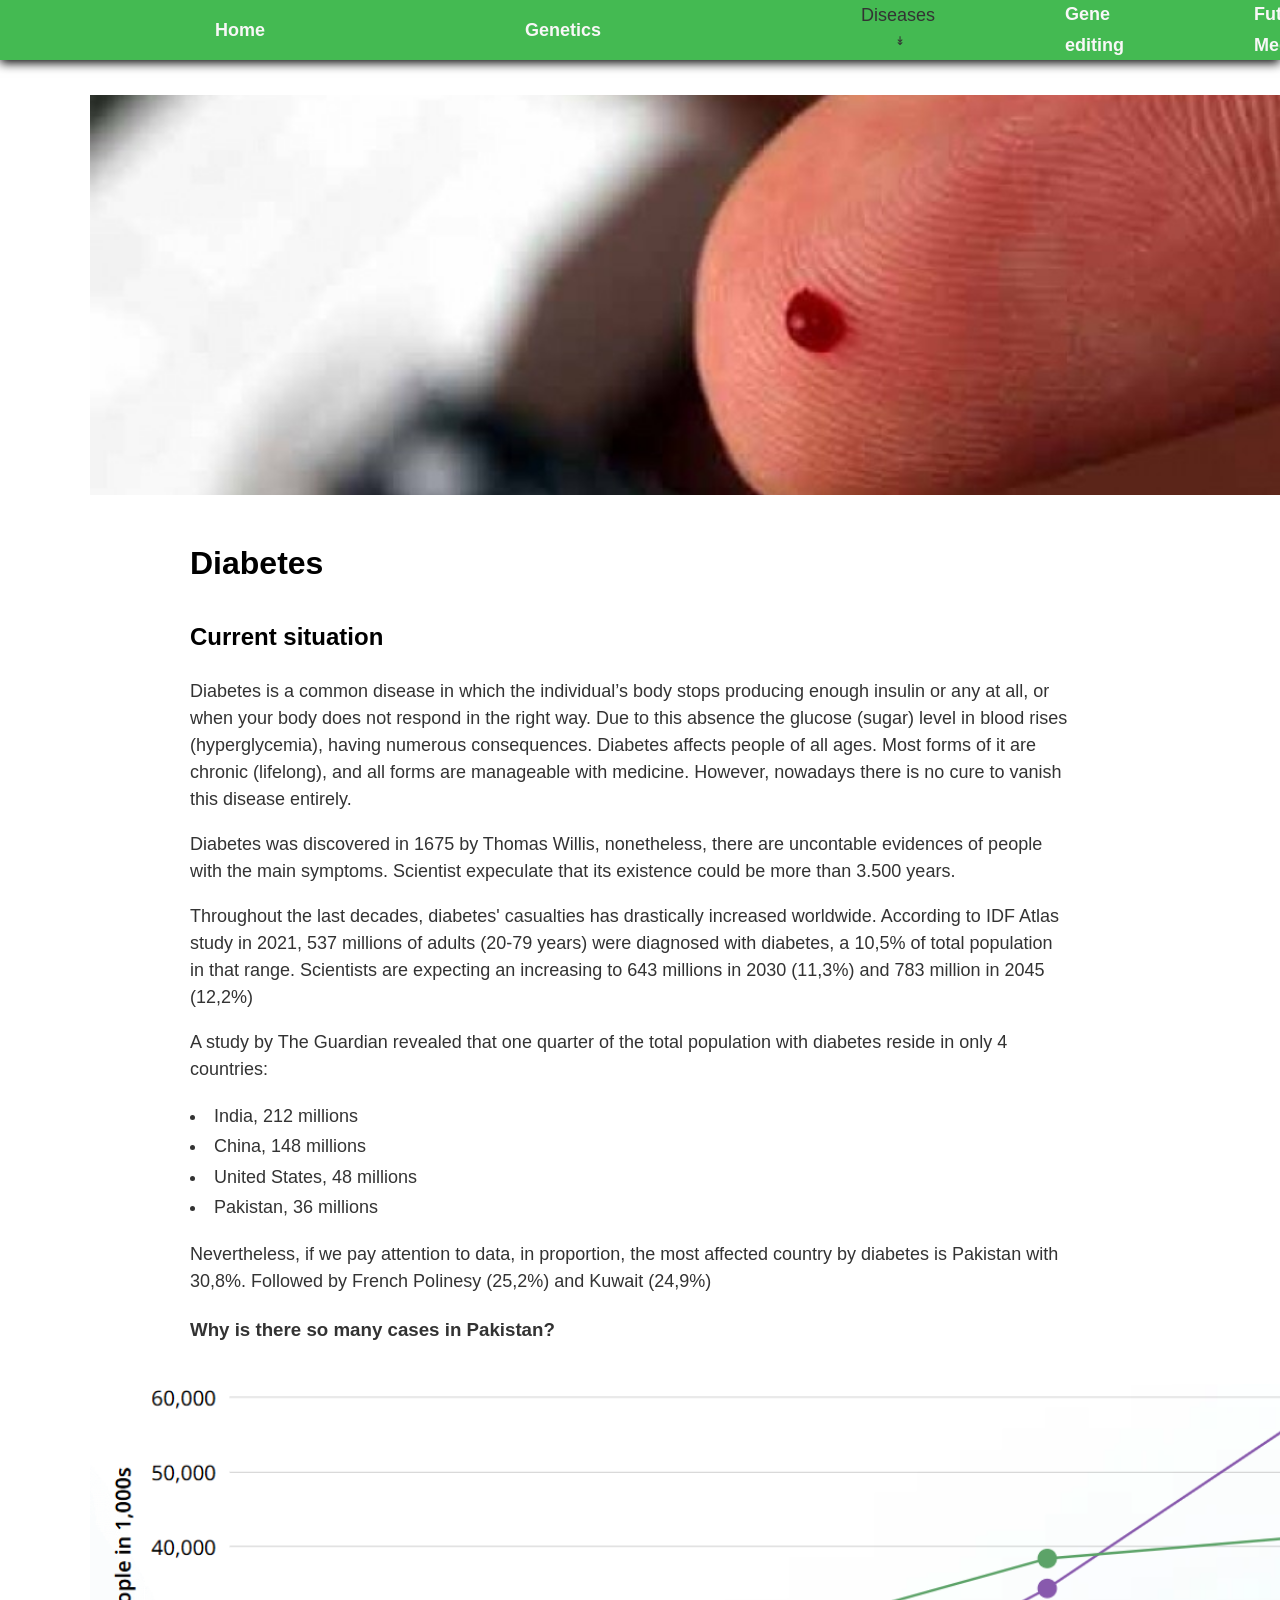
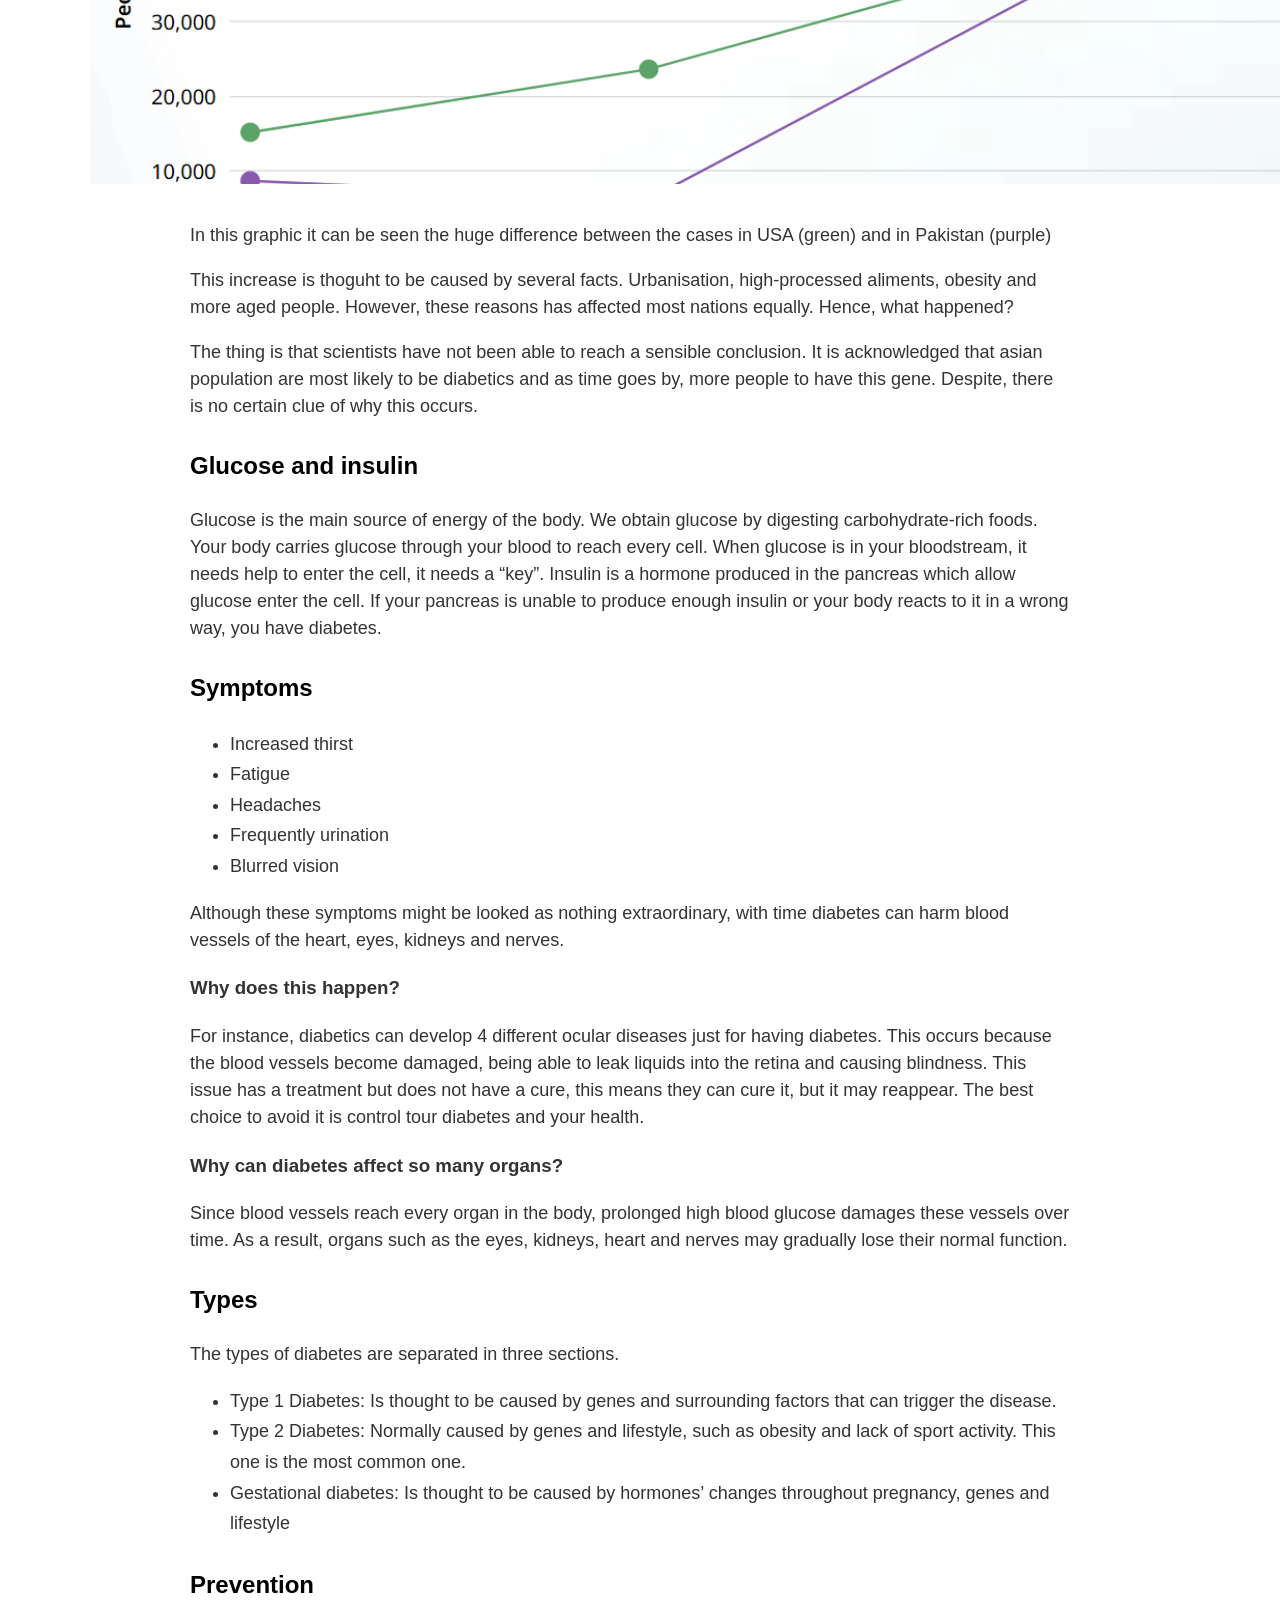
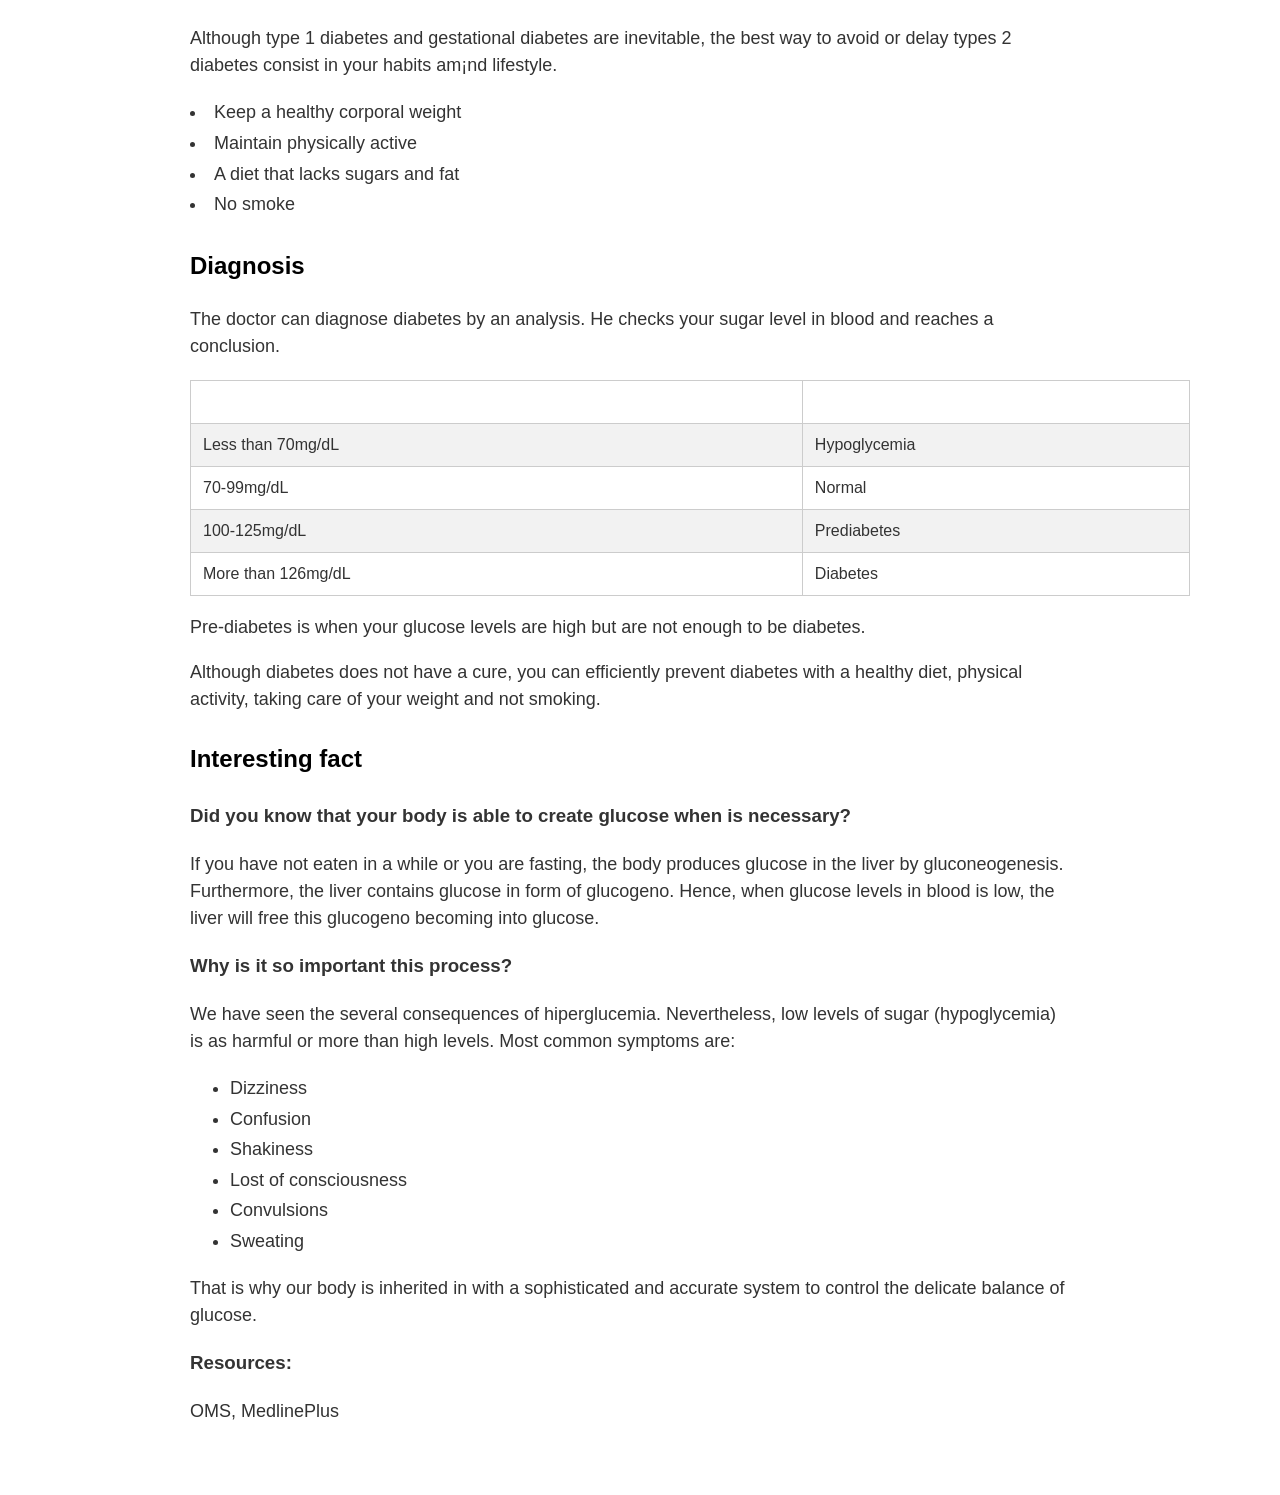
==== index.html @ 42c4724a "Initial website" ====
<!DOCTYPE html!>
<html>
<head>
<title>DiabetesWebsite</title>
<link rel="stylesheet" href="style.css">
</head>
<body>
<nav class="navbar">
    
<ul class="nav-links">
    <li><a href="#">Home</a><li>
    <li><a href="#">Genetics</a><li>

<li class="dropdown">
    <button class="dropdown-button">
        Diseases <span class="arrow">↡</span>
    </button>

        <div class="dropdown-content">
        <a href="#">Diabetes</a>
        <a href="#">Cancer</a>
        <a href="#">Alzheimer</a>
        <a href="#">Parkinson</a>
        <a href="#">Cystic fibrosis</a>
    </div>
</li>
    <li><a href="#">Gene editing</a></li>
    <li><a href="#">Future Medicine</a></li>
 </ul>
</nav>


<img src="Imagenes/2222.jpg" alt="Diabetes" class="banner">
<h1>Diabetes</h1>
<h2>Current situation</h2>
<script src="script.js"></script>
<p>Diabetes is a common disease in which the individual’s body stops producing enough insulin or any at all, or when your body does not respond in the right way. Due to this absence the glucose (sugar) level in blood rises (hyperglycemia), having numerous consequences. Diabetes affects people of all ages. Most forms of it are chronic (lifelong), and all forms are manageable with medicine. However, nowadays there is no cure to vanish this disease entirely.</p>
<p>Diabetes was discovered in 1675 by Thomas Willis, nonetheless, there are uncontable evidences of people with the main symptoms. Scientist expeculate that its existence could be more than 3.500 years.</p>
<p>Throughout the last decades, diabetes' casualties has drastically increased worldwide. According to IDF Atlas study in 2021, 537 millions of adults (20-79 years) were diagnosed with diabetes, a 10,5% of total population in that range. Scientists are expecting an increasing to 643 millions in 2030 (11,3%) and 783 million in 2045 (12,2%)</p>
<p>A study by The Guardian revealed that one quarter of the total population with diabetes reside in only 4 countries:</p>
<li>India, 212 millions</li>
<li>China, 148 millions</li>
<li>United States, 48 millions</li>
<li>Pakistan, 36 millions</li>
<p>Nevertheless, if we pay attention to data, in proportion, the most affected country by diabetes is Pakistan with 30,8%. Followed by French Polinesy (25,2%) and Kuwait (24,9%)</p>

<h3>Why is there so many cases in Pakistan?</h3>
<img src="Imagenes/grafico diabetes comparacion.png" class="banner 1">
<p>In this graphic it can be seen the huge difference between the cases in USA (green) and in Pakistan (purple)</p>
<p>This increase is thoguht to be caused by several facts. Urbanisation, high-processed aliments, obesity and more aged people. However, these reasons has affected most nations equally. Hence, what happened? </p>
<p>The thing is that scientists have not been able to reach a sensible conclusion. It is acknowledged that asian population are most likely to be diabetics and as time goes by, more people to have this gene. Despite, there is no certain clue of why this occurs.</p>

<h2>Glucose and insulin</h2>

<p>Glucose is the main source of energy of the body. We obtain glucose by digesting carbohydrate-rich foods. Your body carries glucose through your blood to reach every cell. When glucose is in your bloodstream, it needs help to enter the cell, it needs a “key”. Insulin is a hormone produced in the pancreas which allow glucose enter the cell. If your pancreas is unable to produce enough insulin or your body reacts to it in a wrong way, you have diabetes.</p>

<h2>Symptoms</h2>
<ul>

<li>Increased thirst</li>

<li>Fatigue</li>

<li>Headaches</li>

<li>Frequently urination</li>

<li>Blurred vision</li>
</ul>


<p>Although these symptoms might be looked as nothing extraordinary, with time diabetes can harm blood vessels of the heart, eyes, kidneys and nerves.</p>



<h3>Why does this happen?</h3>

<p>For instance, diabetics can develop 4 different ocular diseases just for having diabetes. This occurs because the blood vessels become damaged, being able to leak liquids into the retina and causing blindness. This issue has a treatment but does not have a cure, this means they can cure it, but it may reappear. The best choice to avoid it is control tour diabetes and your health.</p>



<h3>Why can diabetes affect so many organs?</h3>

<p>Since blood vessels reach every organ in the body, prolonged high blood glucose damages these vessels over time. As a result, organs such as the eyes, kidneys, heart and nerves may gradually lose their normal function.</p>



<h2>Types</h2>

<p>The types of diabetes are separated in three sections.</p>

<ul>
<li>Type 1 Diabetes: Is thought to be caused by genes and surrounding factors that can trigger the disease.</li>

<li>Type 2 Diabetes: Normally caused by genes and lifestyle, such as obesity and lack of sport activity. This one is the most common one.</li>

<li>Gestational diabetes: Is thought to be caused by hormones’ changes throughout pregnancy, genes and lifestyle</li>
</ul>

<h2>Prevention</h2>
<p>Although type 1 diabetes and gestational diabetes are inevitable, the best way to avoid or delay types 2 diabetes consist in your habits am¡nd lifestyle.
    <li>Keep a healthy corporal weight</li>
    <li>Maintain physically active</li>
    <li>A diet that lacks sugars and fat</li>
    <li>No smoke</li>

<h2>Diagnosis</h2>

<p>The doctor can diagnose diabetes by an analysis. He checks your sugar level in blood and reaches a conclusion.</p>

<table>
<tr>
<th>Blood glucose (mg/dL)</th>
<th>Meaninig</th>
</tr>
<tr>
<td>Less than 70mg/dL</td>
<td>Hypoglycemia</td>
</tr>
<tr>
<td>70-99mg/dL</td>
<td>Normal</td>
</tr>
<tr>
<td>100-125mg/dL</td>
<td>Prediabetes</td>
</tr>
<tr>
<td>More than 126mg/dL</td>
<td>Diabetes</td>
</tr>
</table>

<p>Pre-diabetes is when your glucose levels are high but are not enough to be diabetes.</p>

<p>Although diabetes does not have a cure, you can efficiently prevent diabetes with a healthy diet, physical activity, taking care of your weight and not smoking.</p>


<h2>Interesting fact</h2>

<h3>Did you know that your body is able to create glucose when is necessary?</h3>

<p>If you have not eaten in a while or you are fasting, the body produces glucose in the liver by gluconeogenesis. Furthermore, the liver contains glucose in form of glucogeno. Hence, when glucose levels in blood is low, the liver will free this glucogeno becoming into glucose.</p>



<h3>Why is it so important this process?</h3>

<p>We have seen the several consequences of hiperglucemia. Nevertheless, low levels of sugar (hypoglycemia) is as harmful or more than high levels. Most common symptoms are:</p>
<ul>
<li>Dizziness</li>

<li>Confusion</li>

<li>Shakiness</li>

<li>Lost of consciousness</li>

<li>Convulsions</li>

<li>Sweating</li>
</ul>

<p>That is why our body is inherited in with a sophisticated and accurate system to control the delicate balance of glucose.</p>

<h3>Resources:</h3>

<p>OMS, MedlinePlus</p>
</body>
</html>
---- style.css ----
body{
background:#f5f5f5;
font-family:Arial; 
}
.left {
    text-align: left;
}
h1{
color: black;    
}


.banner {
    width: 1400px;
    height: 400px;
    object-fit: cover;
    border-radius: 15px;
    margin-left: 5px
    margin: 20px;
    padding: 20px;
}

.banner 1 {
    width: 300px;
    height: 300px;
    object-fit: cover;
    border-radius: 15px;
    margin-left: 5px
    margin: 20px;
    padding: 70px;
}


h1, h2, h3, table, li, p {
    margin-left:120px;
}

body {
    background-color: white;
    fonf-family: Arial, sans-serif;
    max-width: 1000px;;
    padding: 70px;
    line-height: 1.7;
    color: #333

}
hi {
    font-size: 46px;
}
h2 {
    color: black;
    margin-top: 26px;
}
p {
    font-size: 18px;
    line-height: 1.5;
}
li {
    font-size: 18px;
}
ul {
    font-size: 18px;
}


table{
    width: 100%;
    border-collapse: collapse;
    margin-top: 20px;
}
th, td{
    border: 1px solid #ccc;
    padding: 12px;
    text-align: left;
}
th {
    background-color: white;
    color: white;
}
tr:nth-child(even) {
    background-color: f2f2f2;
}

.navbar{
    position:fixed;
    top:0;
    left:0;
    width:100%;
    height:60px;
    background:#44ba52;
    display:flex;
    justify-content:left;
    align-items:center;
    padding:0 60px;
    box-sizing:border-box;
    z-index:1000;
    box-shadow:0 3px 10px rgb(6, 6, 6);
}


.logo{
    color:white;
    font-size:28px;
    font-weight:bold;
}

.nav-links{
    display: flex;
    justify-content: center;
    height:100%;
    list-style:none;
    gap:10px;
    width: fit-content;
}

.nav-links a{
    color:rgb(248, 247, 247);
    text-decoration:none;
    font-size:18px;
    font-weight:600;
    transition:.3;
    display:flex;
    align-items:center;
    height:60px;
}

.nav-links a:hover{
    color:#55d26a;
}

body{
    margin:0;
    padding-top:75px;
}

nav ul {
    display: flex;
    justify-content: flex-start;
    gap: 10px;
    padding-left:35px;
}

.dropdown {
position: relative;
}

.dropdown-content {
display: none;
position: absolute;
top: 100%;
left: 0;
background-color: #ffffff;
color: inherit;
border: none;
z-index: 1000;
opacity: 100%;
min-width: 180px;
list-style: none;
padding: 8px 0;
margin: 0;
border-radius: 8px;
box-shadow: 0 8px 20px rgba(0,0,0,.2);
}

.dropdown-content li {
    margin: 0;
    padding: 0;
}

.dropdown-content a{
display: block;
padding: 8px 15px;
color: #222;
text-decoration: none;
line-height: 1.2;
}

.dropdown-content a:hover {
    background-color: #f0f0f0;
}
.dropdown-button {
    background: none;
    border: none;
    color: inherit;
    font: inherit;
    cursor: pointer;
    padding: 0;
}

.arrow {
    font-size: 12px;
    margin-left: 4px;
}

.dropdown.open .dropdown-content{
display: block;
}
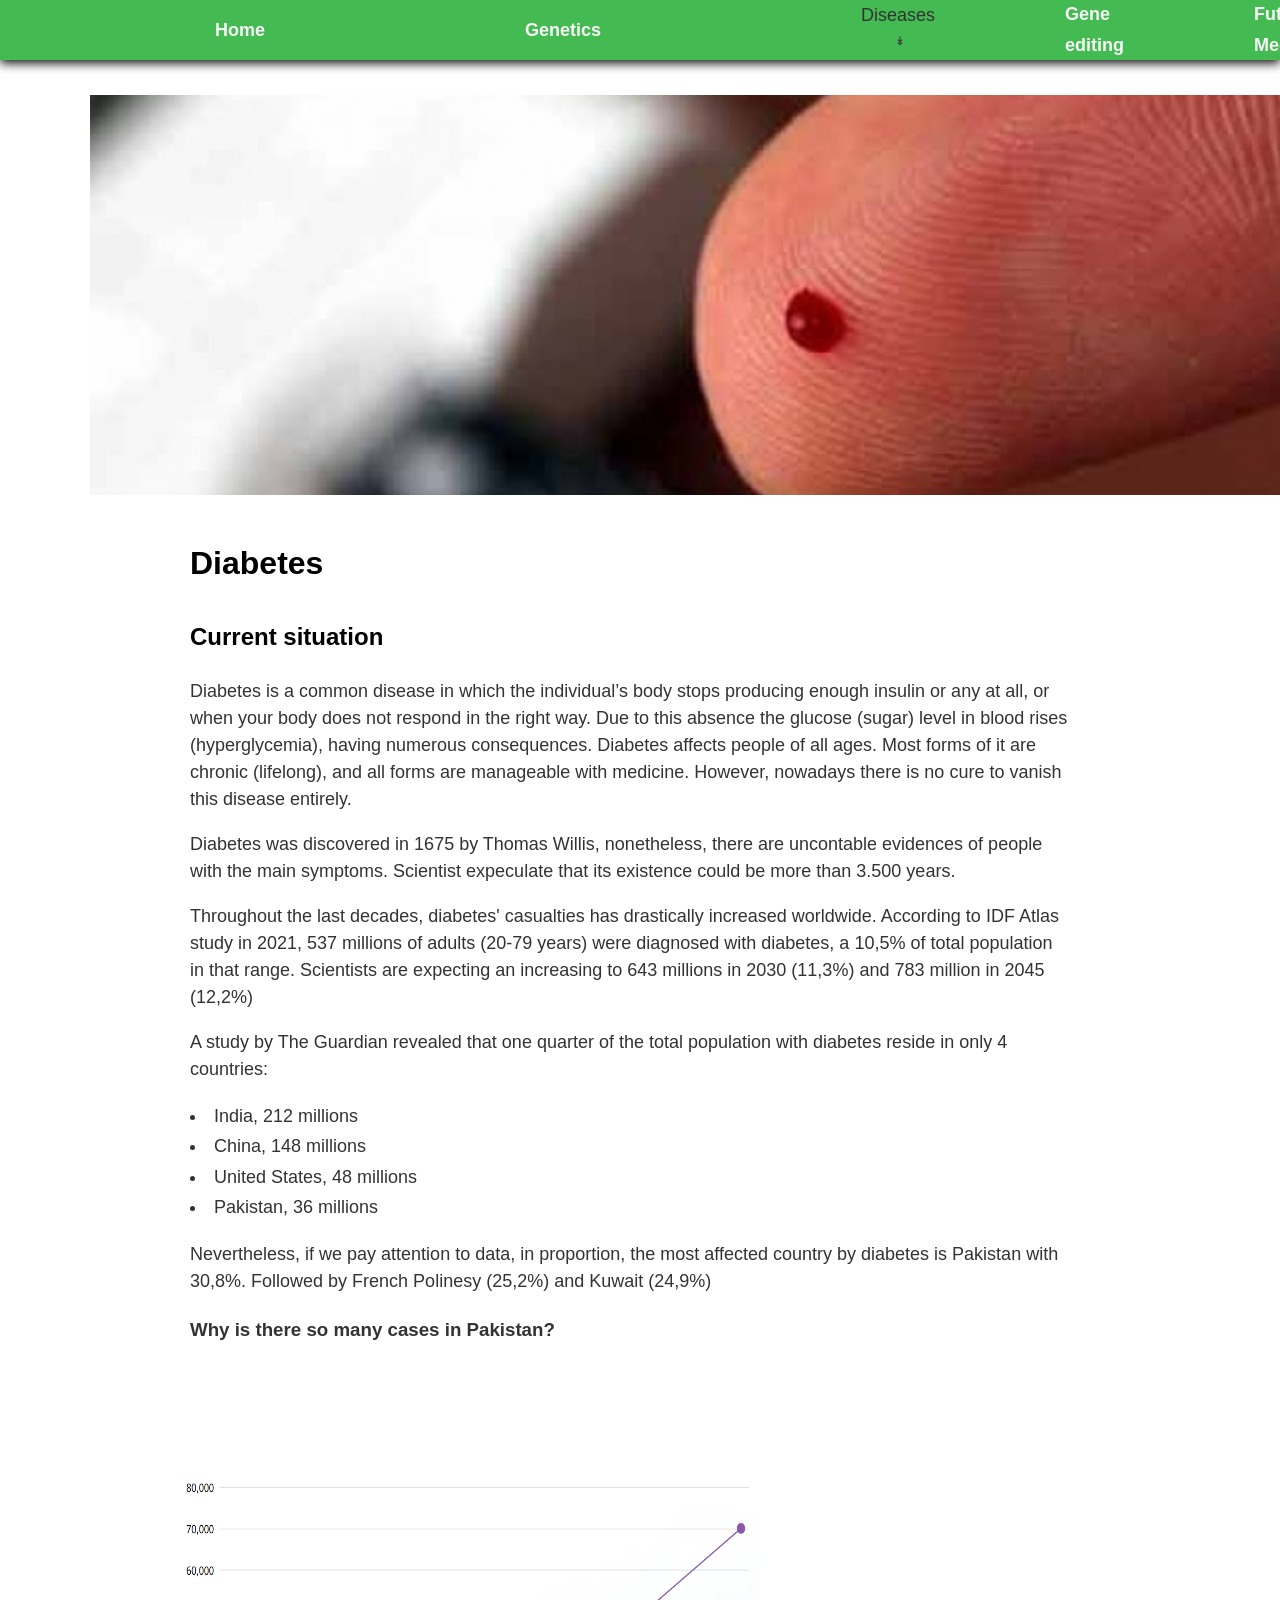
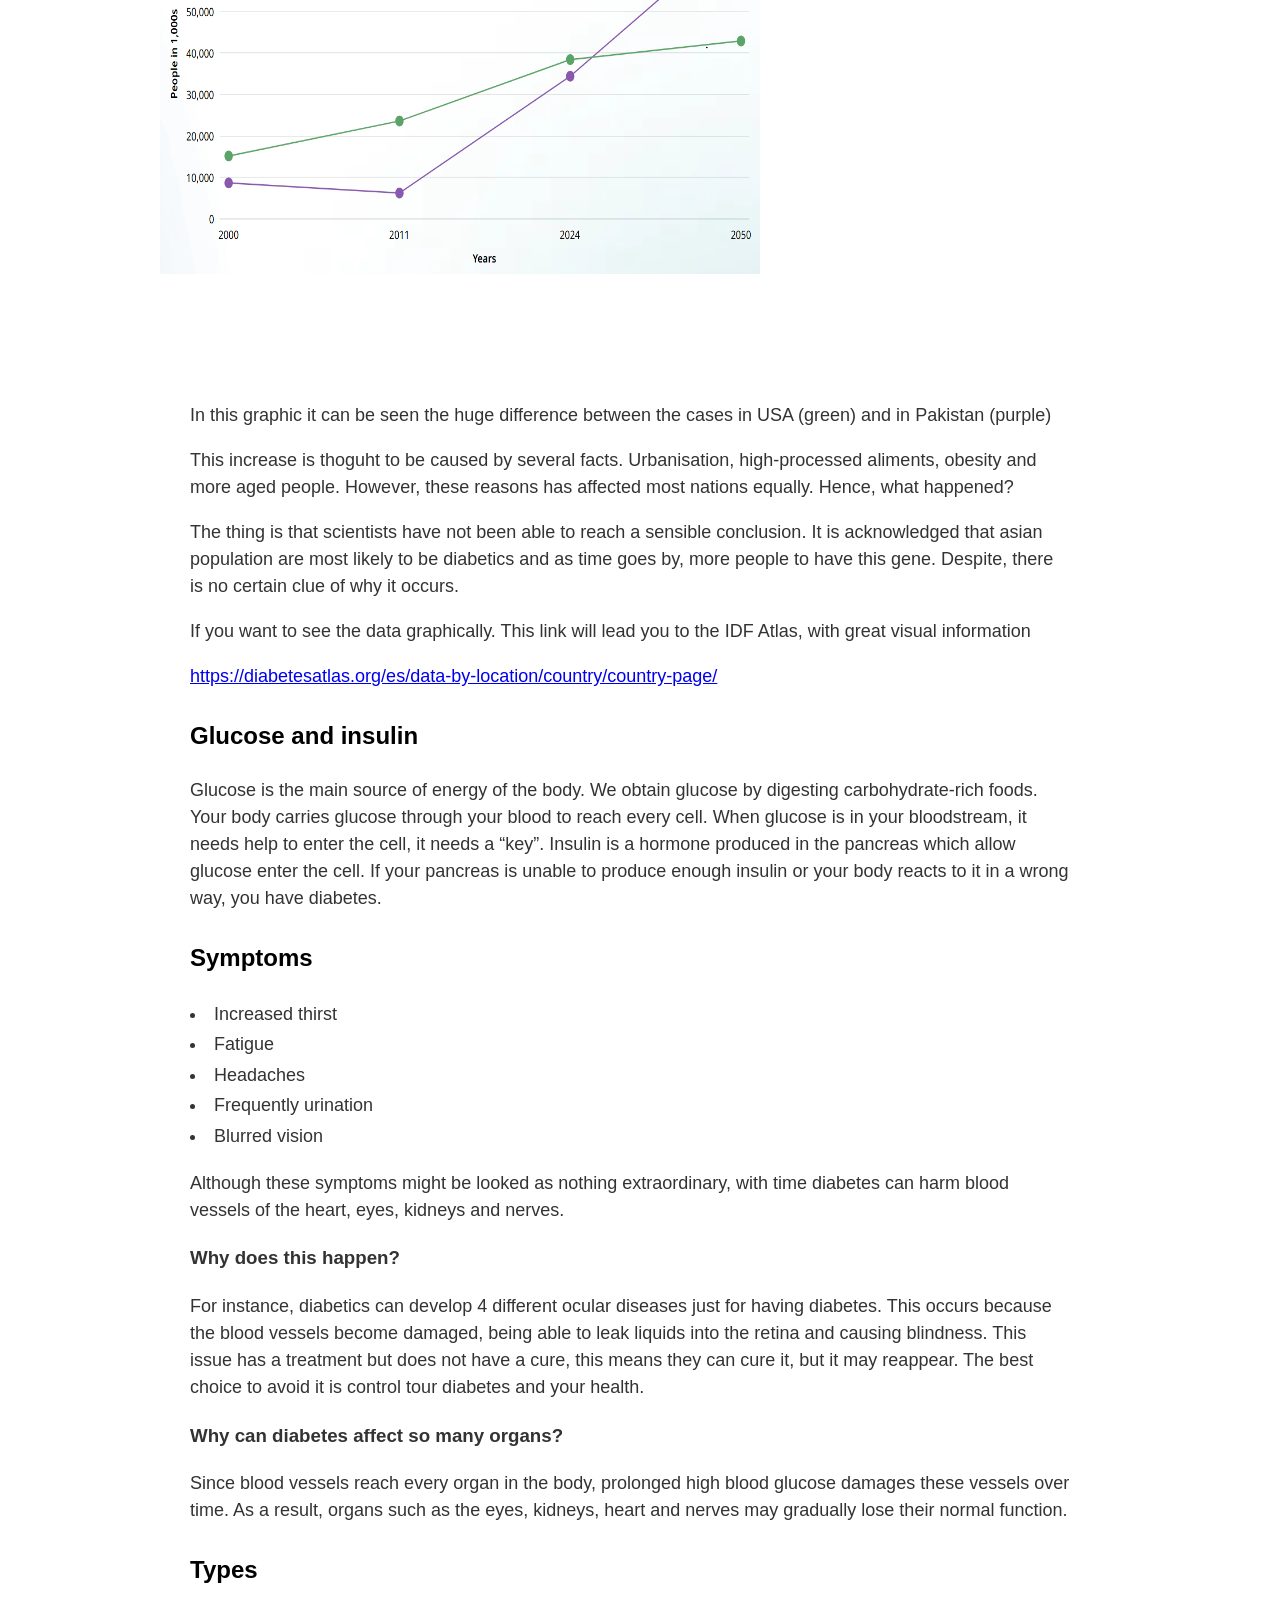
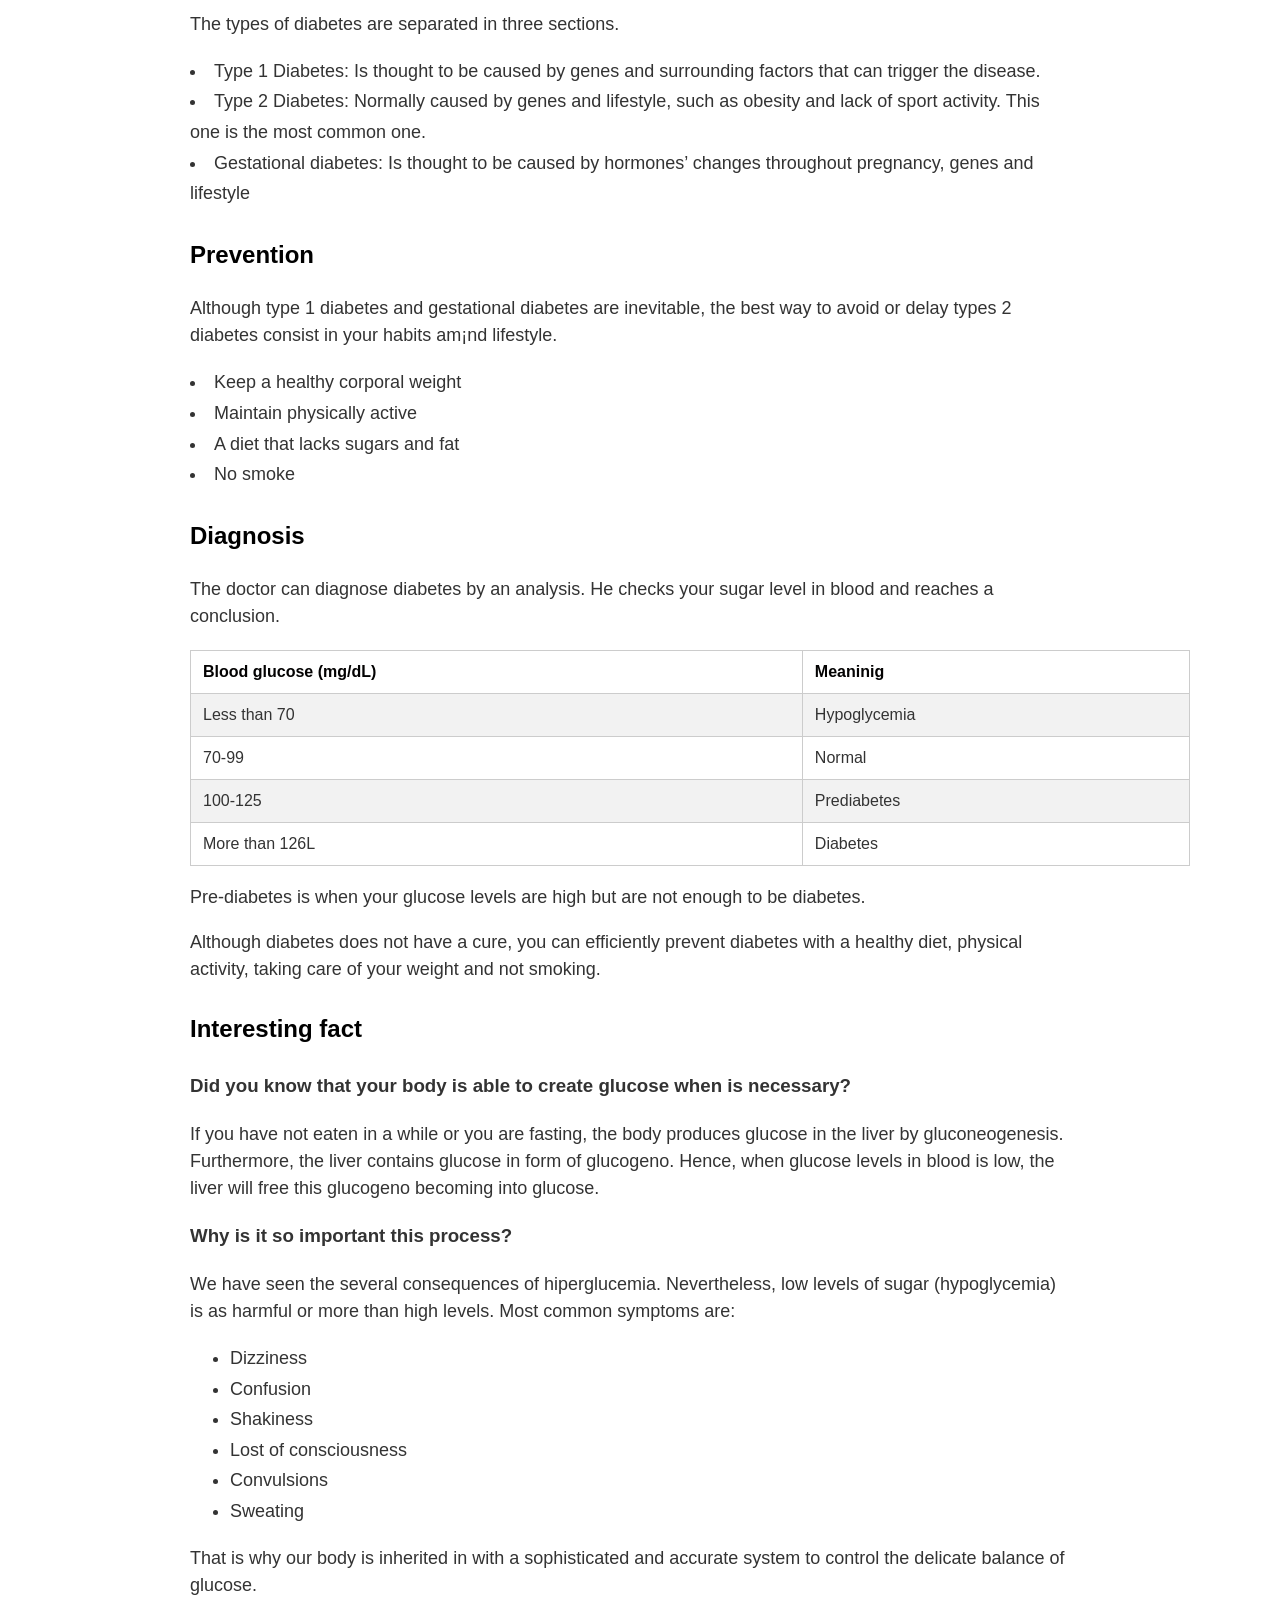
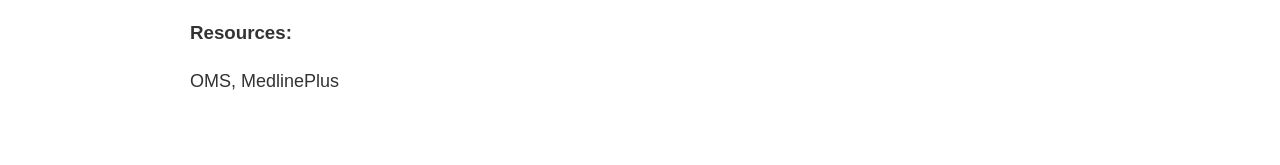
==== commit 86c7030d: "Update website" ====
--- a/index.html
+++ b/index.html
@@ -45,17 +45,20 @@
 <p>Nevertheless, if we pay attention to data, in proportion, the most affected country by diabetes is Pakistan with 30,8%. Followed by French Polinesy (25,2%) and Kuwait (24,9%)</p>
 
 <h3>Why is there so many cases in Pakistan?</h3>
-<img src="Imagenes/grafico diabetes comparacion.png" class="banner 1">
+<img src="Imagenes/grafico diabetes comparacion.png" class="graphic">
 <p>In this graphic it can be seen the huge difference between the cases in USA (green) and in Pakistan (purple)</p>
 <p>This increase is thoguht to be caused by several facts. Urbanisation, high-processed aliments, obesity and more aged people. However, these reasons has affected most nations equally. Hence, what happened? </p>
-<p>The thing is that scientists have not been able to reach a sensible conclusion. It is acknowledged that asian population are most likely to be diabetics and as time goes by, more people to have this gene. Despite, there is no certain clue of why this occurs.</p>
+<p>The thing is that scientists have not been able to reach a sensible conclusion. It is acknowledged that asian population are most likely to be diabetics and as time goes by, more people to have this gene. Despite, there is no certain clue of why it occurs.</p>
+<p>If you want to see the data graphically. This link will lead you to the IDF Atlas, with great visual information</p>
+<p>
+    <a href="https://diabetesatlas.org/es/data-by-location/country/country-page/" target="_blank">https://diabetesatlas.org/es/data-by-location/country/country-page/</a>
+</p>
 
 <h2>Glucose and insulin</h2>
 
 <p>Glucose is the main source of energy of the body. We obtain glucose by digesting carbohydrate-rich foods. Your body carries glucose through your blood to reach every cell. When glucose is in your bloodstream, it needs help to enter the cell, it needs a “key”. Insulin is a hormone produced in the pancreas which allow glucose enter the cell. If your pancreas is unable to produce enough insulin or your body reacts to it in a wrong way, you have diabetes.</p>
 
 <h2>Symptoms</h2>
-<ul>
 
 <li>Increased thirst</li>
 
@@ -66,7 +69,6 @@
 <li>Frequently urination</li>
 
 <li>Blurred vision</li>
-</ul>
 
 
 <p>Although these symptoms might be looked as nothing extraordinary, with time diabetes can harm blood vessels of the heart, eyes, kidneys and nerves.</p>
@@ -89,13 +91,11 @@
 
 <p>The types of diabetes are separated in three sections.</p>
 
-<ul>
 <li>Type 1 Diabetes: Is thought to be caused by genes and surrounding factors that can trigger the disease.</li>
 
 <li>Type 2 Diabetes: Normally caused by genes and lifestyle, such as obesity and lack of sport activity. This one is the most common one.</li>
 
 <li>Gestational diabetes: Is thought to be caused by hormones’ changes throughout pregnancy, genes and lifestyle</li>
-</ul>
 
 <h2>Prevention</h2>
 <p>Although type 1 diabetes and gestational diabetes are inevitable, the best way to avoid or delay types 2 diabetes consist in your habits am¡nd lifestyle.
@@ -114,19 +114,19 @@
 <th>Meaninig</th>
 </tr>
 <tr>
-<td>Less than 70mg/dL</td>
+<td>Less than 70</td>
 <td>Hypoglycemia</td>
 </tr>
 <tr>
-<td>70-99mg/dL</td>
+<td>70-99</td>
 <td>Normal</td>
 </tr>
 <tr>
-<td>100-125mg/dL</td>
+<td>100-125</td>
 <td>Prediabetes</td>
 </tr>
 <tr>
-<td>More than 126mg/dL</td>
+<td>More than 126L</td>
 <td>Diabetes</td>
 </tr>
 </table>
--- a/style.css
+++ b/style.css
@@ -20,14 +20,11 @@
     padding: 20px;
 }
 
-.banner 1 {
-    width: 300px;
-    height: 300px;
-    object-fit: cover;
-    border-radius: 15px;
-    margin-left: 5px
-    margin: 20px;
-    padding: 70px;
+.graphic {
+    width: 600px;
+    height: 400px;
+    padding: 90px;
+    margin: 20px 0;
 }
 
 
@@ -75,7 +72,7 @@
 }
 th {
     background-color: white;
-    color: white;
+    color: rgb(3, 2, 2);
 }
 tr:nth-child(even) {
     background-color: f2f2f2;
